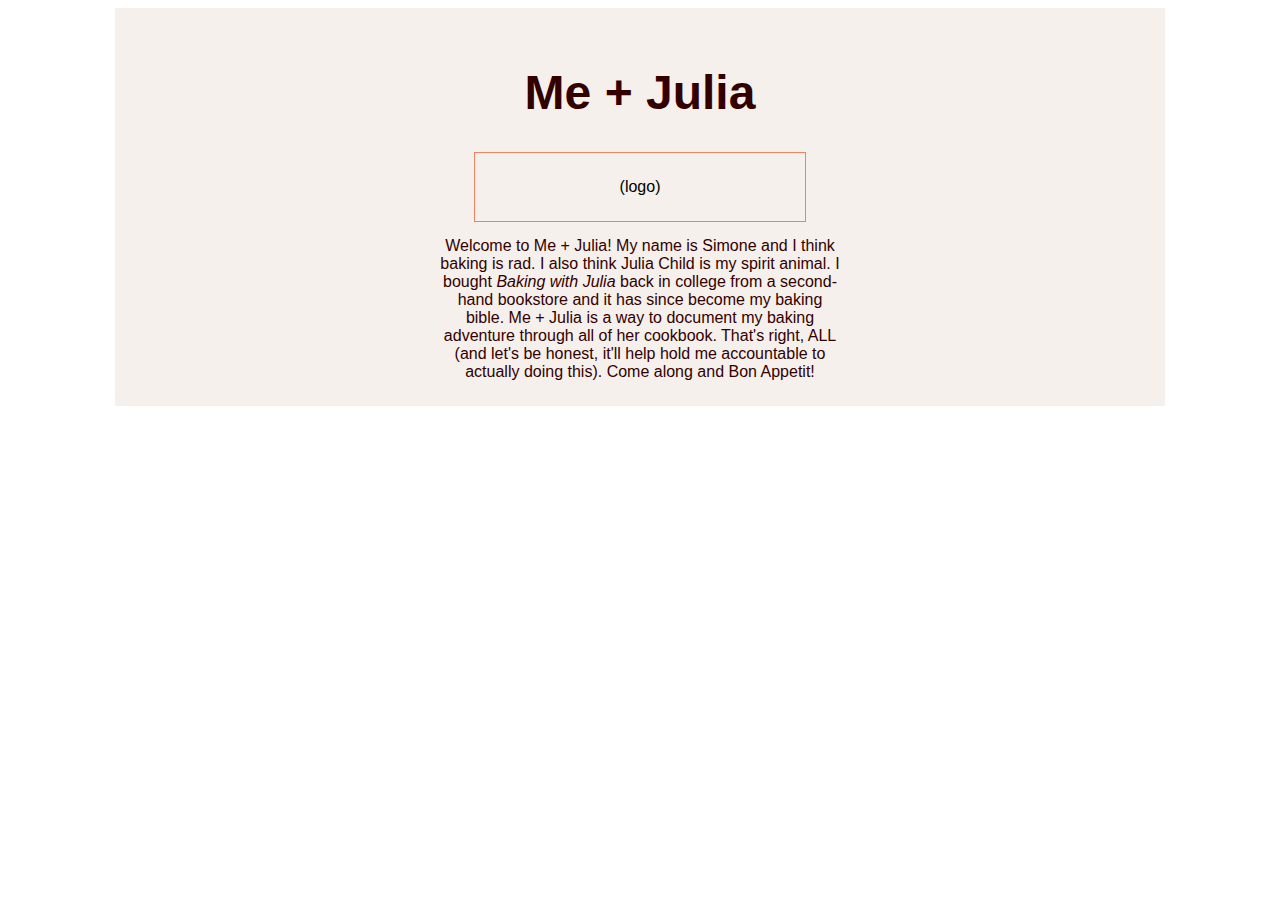
==== index.html @ ef546a45 "h1, logo, about" ====
<!DOCTYPE html>
<html>
<head>
	<title>Me + Julia</title>
	<link rel="stylesheet"type="text/css" href="style.css">
</head>

<body>
	<div class= "wrapper">

		<h1>Me + Julia</h1>

		<div class = "logo">(logo)</div>

		<section class = "about"> Welcome to Me + Julia! My name is Simone and I think baking is rad. I also think Julia Child is my spirit animal. I bought <em>Baking with Julia</em> back in college from a second-hand bookstore and it has since become my baking bible. Me + Julia is a way to document my baking adventure through all of her cookbook. That's right, ALL (and let's be honest, it'll help hold me accountable to actually doing this). Come along and Bon Appetit!</section>


</div>
---- style.css ----
.wrapper {
	width: 1000px;
	height: 100%;
	background-color: #F5F0EB;
	margin-left: auto;
	margin-right: auto;
	padding: 25px;
	font-family: 'helvetica';
}

h1 {
	text-align: center;
	font-size: 48px;
	color: #330000;
}

.logo {
	text-align: center;
	width: 300px;
	padding: 25px 15px;
	margin-left: auto;
	margin-right: auto;
	border: 1px solid #EE8262;
}

.about {
	width: 400px;
	text-align: center;
	margin-left: 300px;
	margin-right: 250px;
	/*border: 1px solid black;*/
	color: #330000;
	margin-top: 15px;
}
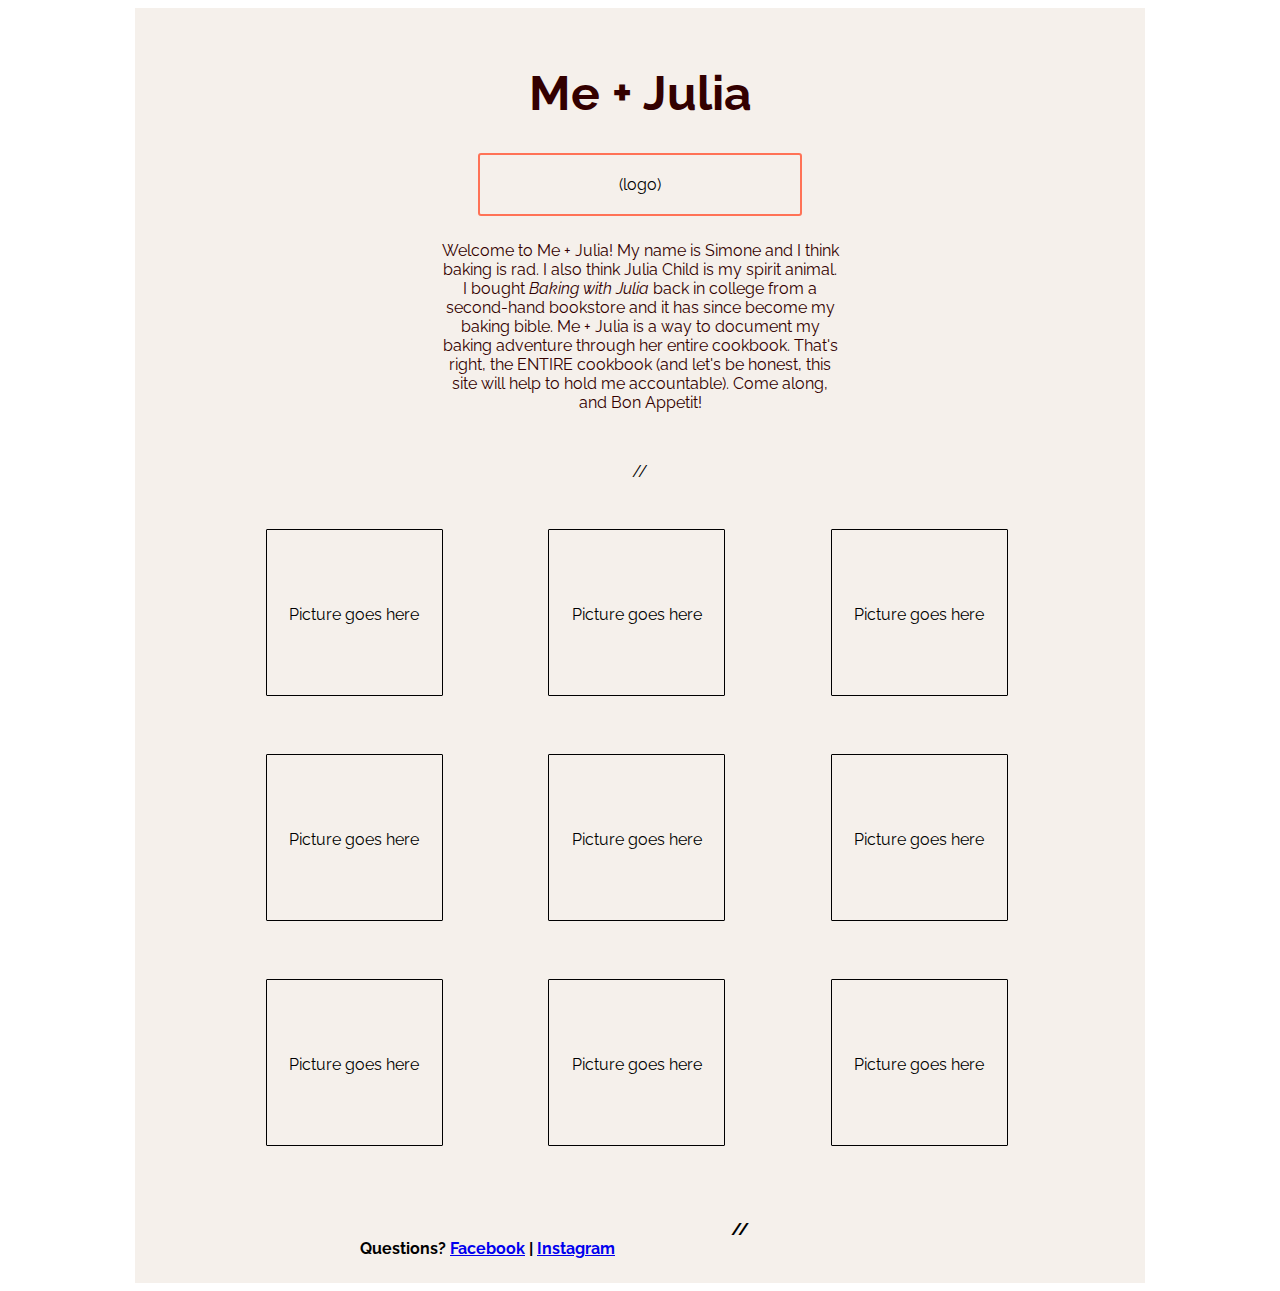
==== commit e81c2e92: "finishing up main page" ====
--- a/index.html
+++ b/index.html
@@ -2,7 +2,9 @@
 <html>
 <head>
 	<title>Me + Julia</title>
+	<link href='https://fonts.googleapis.com/css?family=Raleway:400,200,300,500,600' rel='stylesheet' type='text/css'>
 	<link rel="stylesheet"type="text/css" href="style.css">
+
 </head>
 
 <body>
@@ -12,7 +14,63 @@
 
 		<div class = "logo">(logo)</div>
 
-		<section class = "about"> Welcome to Me + Julia! My name is Simone and I think baking is rad. I also think Julia Child is my spirit animal. I bought <em>Baking with Julia</em> back in college from a second-hand bookstore and it has since become my baking bible. Me + Julia is a way to document my baking adventure through all of her cookbook. That's right, ALL (and let's be honest, it'll help hold me accountable to actually doing this). Come along and Bon Appetit!</section>
+		<section class = "about"> Welcome to Me + Julia! My name is Simone and I think baking is rad. I also think Julia Child is my spirit animal. I bought <em>Baking with Julia</em> back in college from a second-hand bookstore and it has since become my baking bible. Me + Julia is a way to document my baking adventure through her entire cookbook. That's right, the ENTIRE cookbook (and let's be honest, this site will help to hold me accountable). Come along, and Bon Appetit!
+		</section>
+
+		<section>
+			<div class = "break">//
+			</div>
+		</section>
+
+		<section class = "picture_grid">
+			<div class = "section_group_1">
+				<div class = "col span_1_of_3">
+					Picture goes here
+				</div>
+				<div class = "col span_1_of_3">
+					Picture goes here
+				</div>
+				<div class = "col span_1_of_3">
+					Picture goes here
+				</div>
+			</div>
+
+			<div class = "section_group_2">
+				<div class = "col span_1_of_3">
+					Picture goes here
+				</div>
+				<div class = "col span_1_of_3">
+					Picture goes here
+				</div>
+				<div class = "col span_1_of_3">
+					Picture goes here
+				</div>
+			</div>
+
+			<div class = "section_group_3">
+				<div class = "col span_1_of_3">
+					Picture goes here
+				</div>
+				<div class = "col span_1_of_3">
+					Picture goes here
+				</div>
+				<div class = "col span_1_of_3">
+					Picture goes here
+				</div>
+			</div>
+		</section>
 
 
-</div>+
+		<footer> 
+			<div class = "break">//
+			</div>
+			<span>Questions?</span>
+			<span><a href="https://www.facebook.com/simone.vijgen">Facebook</a> | 
+				<a href="https://instagram.com/simomo23/">Instagram</a> 
+			</span>
+		</footer>
+
+	</div>
+</body>
+</html>--- a/style.css
+++ b/style.css
@@ -1,11 +1,11 @@
 .wrapper {
-	width: 1000px;
+	width: 960px;
 	height: 100%;
 	background-color: #F5F0EB;
 	margin-left: auto;
 	margin-right: auto;
 	padding: 25px;
-	font-family: 'helvetica';
+	font-family: 'raleway';
 }
 
 h1 {
@@ -17,18 +17,63 @@
 .logo {
 	text-align: center;
 	width: 300px;
-	padding: 25px 15px;
+	padding: 20px 10px;
 	margin-left: auto;
 	margin-right: auto;
-	border: 1px solid #EE8262;
+	border: 2px solid #FF7256;
+	border-radius: 3px;
 }
 
 .about {
 	width: 400px;
 	text-align: center;
-	margin-left: 300px;
+	margin-left: 280px;
 	margin-right: 250px;
 	/*border: 1px solid black;*/
 	color: #330000;
-	margin-top: 15px;
+	margin-top: 25px;
+}
+
+.break {
+	text-align: center;
+	padding-top: 50px;
+}
+
+.section_group {
+	clear: both;
+	padding: 0px;
+	margin: 0px;
+	height: 1000px;
+}
+
+.col {
+	display: block;
+	float: left;
+	margin: 5% 0 1% 11%;
+	border: 1px solid black;
+	border-radius: 1px;
+	width: 175px;
+	height: 90px;
+	text-align: center;
+	padding-top: 75px;
+}
+
+.col: first-child {
+	margin-left: 0;
+}
+
+
+footer {
+	clear: both;
+	margin-top: 100px;
+	padding-top: 15px;
+	padding-bottom: 0px;
+	padding-left: 200px;
+	font-weight: bold;
+	margin-left: 0px;
+}
+
+footer span {
+	clear: both;
+	
 }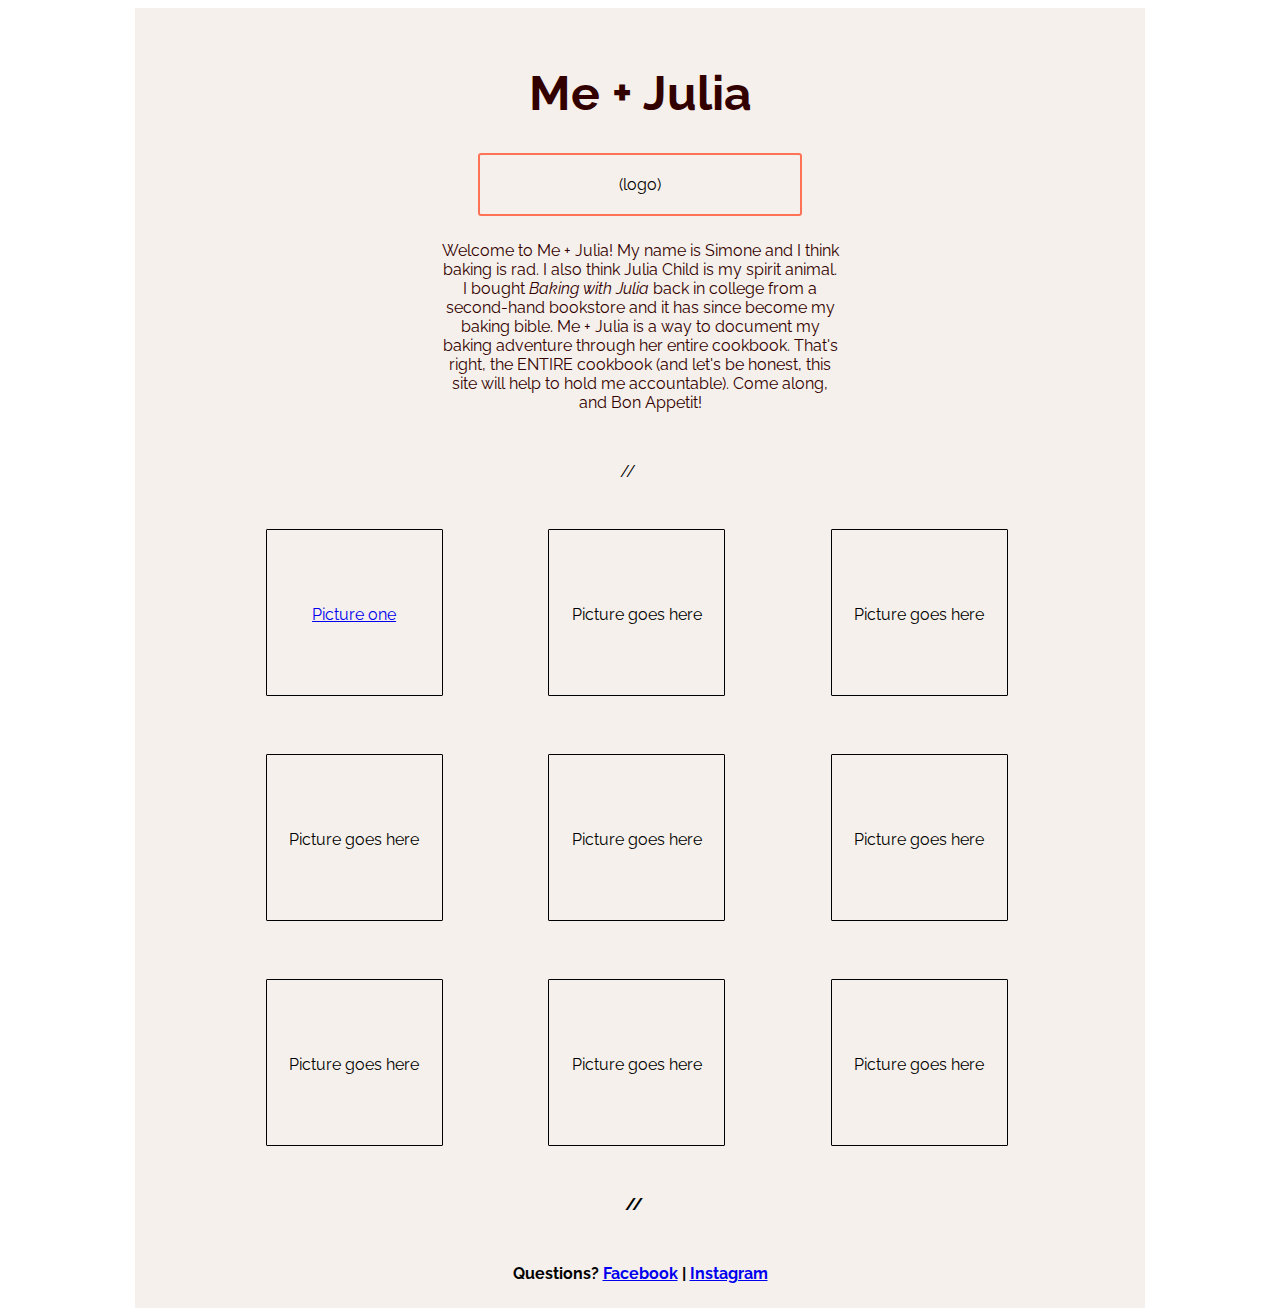
==== commit 2f768a93: "linked recipe one page" ====
--- a/index.html
+++ b/index.html
@@ -25,7 +25,7 @@
 		<section class = "picture_grid">
 			<div class = "section_group_1">
 				<div class = "col span_1_of_3">
-					Picture goes here
+					<a href="recipe_one.html">Picture one</a>
 				</div>
 				<div class = "col span_1_of_3">
 					Picture goes here
@@ -63,12 +63,11 @@
 
 
 		<footer> 
-			<div class = "break">//
+			<div class = "second_break">//
 			</div>
-			<span>Questions?</span>
-			<span><a href="https://www.facebook.com/simone.vijgen">Facebook</a> | 
+			<div class = "footer">Questions? <a href="https://www.facebook.com/simone.vijgen">Facebook</a> | 
 				<a href="https://instagram.com/simomo23/">Instagram</a> 
-			</span>
+			</div>
 		</footer>
 
 	</div>
--- a/style.css
+++ b/style.css
@@ -35,7 +35,7 @@
 }
 
 .break {
-	text-align: center;
+	margin-left: 460px;
 	padding-top: 50px;
 }
 
@@ -68,12 +68,19 @@
 	margin-top: 100px;
 	padding-top: 15px;
 	padding-bottom: 0px;
-	padding-left: 200px;
+	/*padding-left: 200px;*/
 	font-weight: bold;
-	margin-left: 0px;
 }
 
-footer span {
+.second_break {
 	clear: both;
-	
+	padding-top: 25px;
+	margin-left: 465px;
+}
+
+.footer {
+	clear: both;
+	padding-top: 50px;
+	margin-right: 0px;
+	text-align: center;
 }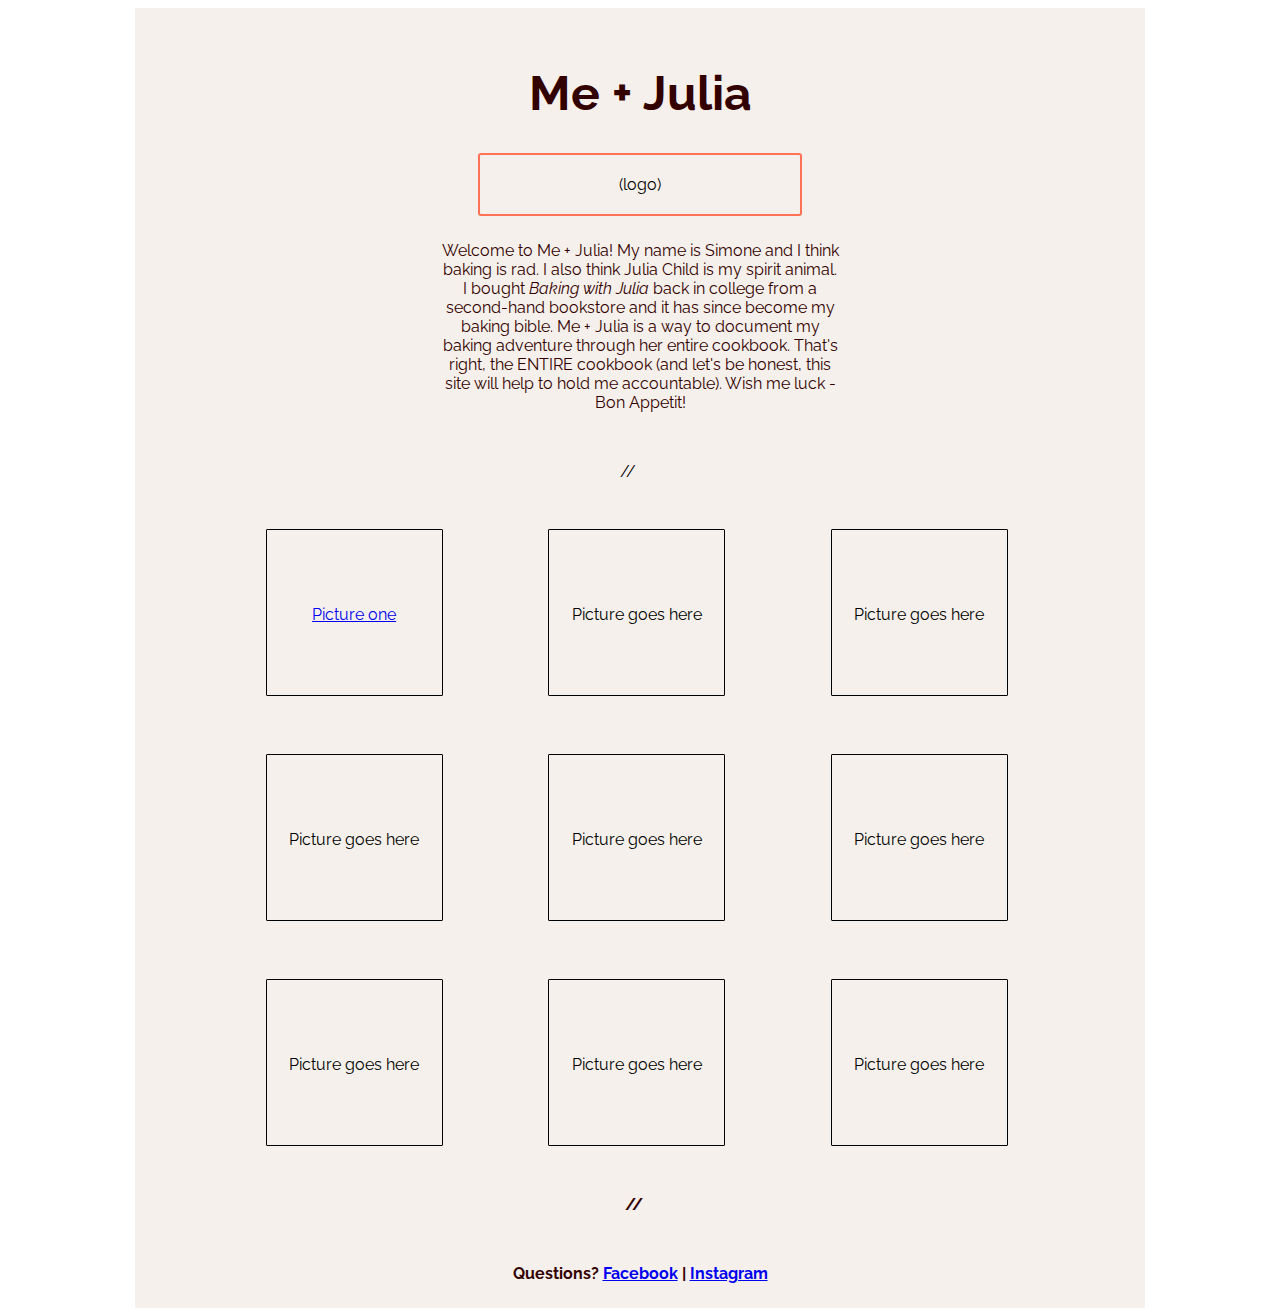
==== commit fe1949ba: "edited .about" ====
--- a/index.html
+++ b/index.html
@@ -14,7 +14,7 @@
 
 		<div class = "logo">(logo)</div>
 
-		<section class = "about"> Welcome to Me + Julia! My name is Simone and I think baking is rad. I also think Julia Child is my spirit animal. I bought <em>Baking with Julia</em> back in college from a second-hand bookstore and it has since become my baking bible. Me + Julia is a way to document my baking adventure through her entire cookbook. That's right, the ENTIRE cookbook (and let's be honest, this site will help to hold me accountable). Come along, and Bon Appetit!
+		<section class = "about"> Welcome to Me + Julia! My name is Simone and I think baking is rad. I also think Julia Child is my spirit animal. I bought <em>Baking with Julia</em> back in college from a second-hand bookstore and it has since become my baking bible. Me + Julia is a way to document my baking adventure through her entire cookbook. That's right, the ENTIRE cookbook (and let's be honest, this site will help to hold me accountable). Wish me luck - Bon Appetit!
 		</section>
 
 		<section>
--- a/style.css
+++ b/style.css
@@ -70,6 +70,8 @@
 	padding-bottom: 0px;
 	/*padding-left: 200px;*/
 	font-weight: bold;
+	text-decoration: none;
+	color: #330000;
 }
 
 .second_break {
@@ -83,4 +85,102 @@
 	padding-top: 50px;
 	margin-right: 0px;
 	text-align: center;
-}+	color: #330000;
+}
+
+/* CSS for recipe_one.html*/
+
+.header_background {
+	background-image: url();
+	width: 960;
+	border: 1px solid black;
+	padding-top: 50px;
+	padding-bottom: 25px;
+}
+
+aside {
+	float: left;
+	font-weight: 500;
+	font-size: 22px;
+	margin-top: 45px;
+	margin-left: 1px;
+	width: 225px;
+	border: 1px solid black;
+}
+
+.recipe {
+	width: 700px;
+	border: 1px solid black;
+	color: #330000;
+	margin-left: 258px;
+	margin-top: 45px;
+}
+
+.recipe_name {
+	width: 700px;
+	border: 1px solid black;
+	font-size: 24px;
+	color: #330000;
+}
+
+.description_one {
+	width: 700px;
+	border: 1px solid black;
+	color: #330000;
+	font-style: italic;
+	font-size: 18px;
+}
+
+.picture_one {
+	width: 700px;
+	height: 375px;
+	border: 1px solid black;
+	text-align: center;
+}
+
+.description_two {
+	width: 700px;
+	border: 1px solid black;
+	color: #330000;
+	font-style: italic;
+	font-size: 18px;
+}
+
+.picture_two {
+	width: 700px;
+	height: 375px;
+	border: 1px solid black;
+	text-align: center;
+}
+
+.picture_three {
+	width: 700px;
+	height: 375px;
+	border: 1px solid black;
+	text-align: center;
+}
+
+.recipe_pages {
+	clear: both;
+	margin-top: 50px;
+	padding-top: 0px;
+	padding-bottom: 0px;
+	/*padding-left: 200px;*/
+	font-weight: bold;
+	text-decoration: none;
+	color: #330000;
+}
+
+
+
+
+
+
+
+
+
+
+
+
+
+
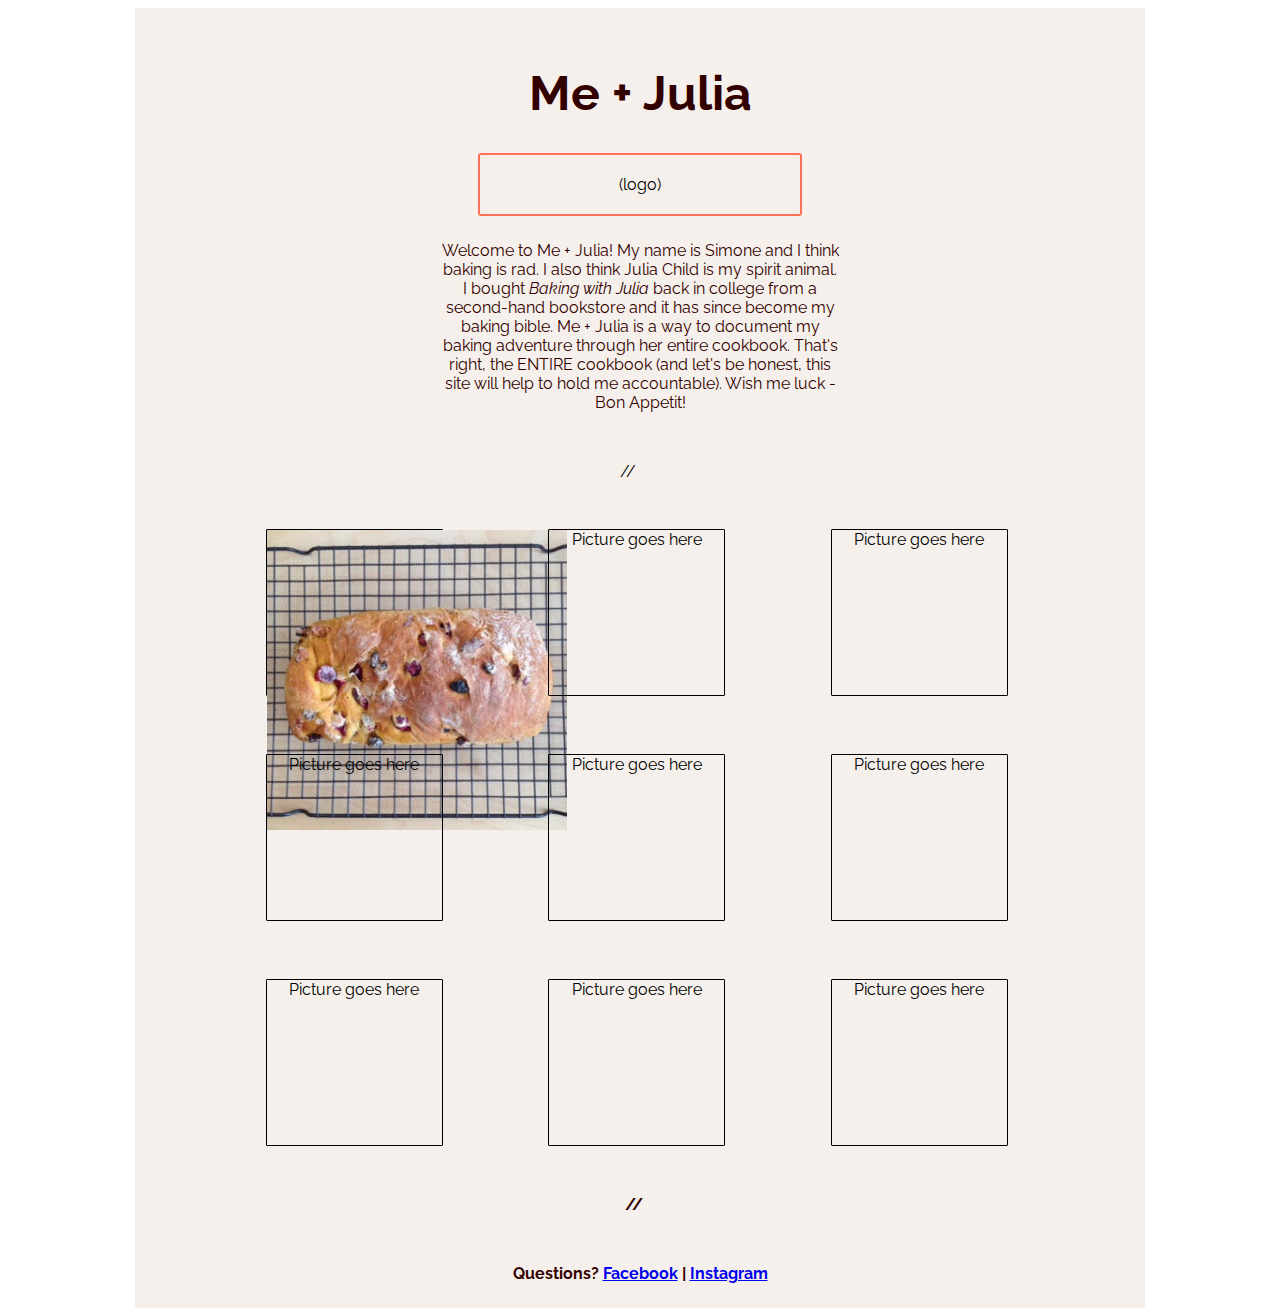
==== commit 7b920f44: "one picture" ====
--- a/index.html
+++ b/index.html
@@ -25,7 +25,9 @@
 		<section class = "picture_grid">
 			<div class = "section_group_1">
 				<div class = "col span_1_of_3">
-					<a href="recipe_one.html">Picture one</a>
+					<a href="recipe_one.html">
+					<img src="CWPB_onetest.jpeg">
+					</a>
 				</div>
 				<div class = "col span_1_of_3">
 					Picture goes here
--- a/style.css
+++ b/style.css
@@ -55,11 +55,24 @@
 	width: 175px;
 	height: 90px;
 	text-align: center;
-	padding-top: 75px;
+	padding-bottom: 75px;
 }
 
 .col: first-child {
 	margin-left: 0;
+}
+
+/*img {
+	height: 176px;
+	width: 176px;
+	margin-left: none;
+	margin-top: none;
+
+}*/
+
+img {
+	height: 300px;
+	width: 300px;
 }
 
 
